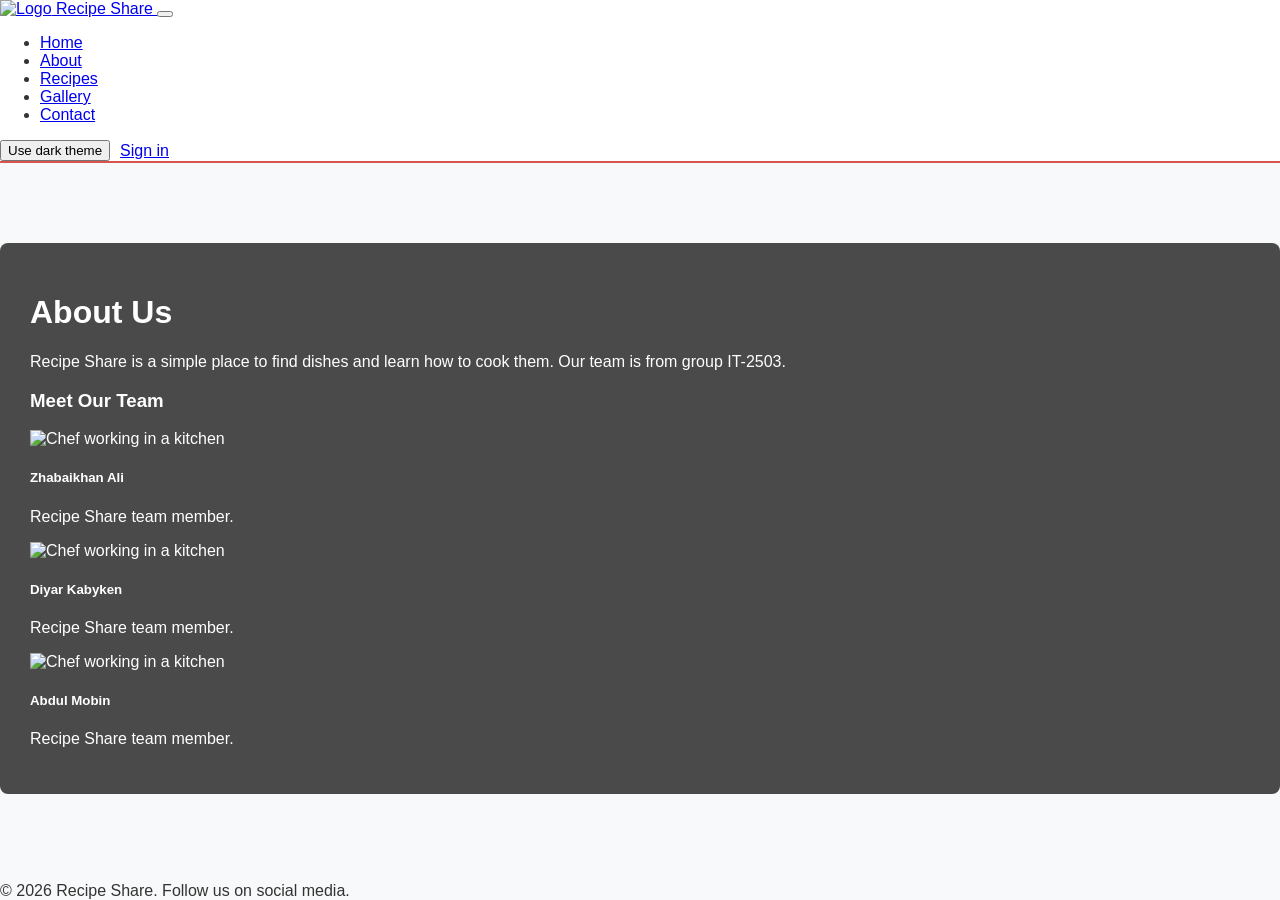
==== about.html @ a32bffd5 "init" ====
<!DOCTYPE html>
<html lang="en">
<head>
  <meta charset="UTF-8">
  <meta name="viewport" content="width=device-width, initial-scale=1.0">
  <title>Recipe Share - About</title>
  <link rel="icon" href="images/icon.ico" type="image/x-icon">
  <link href="vendor/bootstrap.min.css" rel="stylesheet">
  <link rel="stylesheet" href="css/style.css">
</head>
<body>
  <nav class="navbar navbar-expand-lg custom-header sticky-top">
    <div class="container">
      <a class="navbar-brand d-flex align-items-center fw-bold" href="index.html">
        <img src="images/icon.ico" alt="Logo" width="30" height="30" class="me-2">
        Recipe Share
      </a>
      <button class="navbar-toggler" type="button" data-bs-toggle="collapse" data-bs-target="#navbarNav" aria-controls="navbarNav" aria-expanded="false" aria-label="Toggle navigation">
        <span class="navbar-toggler-icon"></span>
      </button>
      <div class="collapse navbar-collapse" id="navbarNav">
        <ul class="navbar-nav ms-auto">
          <li class="nav-item"><a class="nav-link" href="index.html">Home</a></li>
          <li class="nav-item"><a class="nav-link active" aria-current="page" href="about.html">About</a></li>
          <li class="nav-item"><a class="nav-link" href="recipes.html">Recipes</a></li>
          <li class="nav-item"><a class="nav-link" href="gallery.html">Gallery</a></li>
            <li class="nav-item"><a class="nav-link" href="contact.html">Contact</a></li>
        </ul>
        <div class="navbar-tools ms-lg-3">
          <button type="button" id="theme-toggle" class="btn btn-sm btn-outline-secondary" aria-pressed="false">Use dark theme</button>
          <a href="contact.html#sign-in" class="btn btn-sm btn-outline-danger signed-out-only">Sign in</a>
          <span class="signed-in-only user-greeting" hidden>Hi, <span class="user-name"></span></span>
          <button type="button" class="btn btn-sm btn-outline-danger sign-out signed-in-only" hidden>Sign out</button>
        </div>
      </div>
    </div>
  </nav>
  <p id="storage-status" class="container text-danger mt-3 mb-0" role="status" hidden></p>
  
  <main class="bg-about">
    <div class="container">
      <h1>About Us</h1>
      <div class="row mt-4 mb-5">
        <div class="col-md-12">
          <p>Recipe Share is a simple place to find dishes and learn how to cook them. Our team is from group IT-2503.</p>
        </div>
      </div>
      
      <h3 class="text-center mb-4">Meet Our Team</h3>
      <div class="row text-center">
        <div class="col-md-4 mb-4">
          <div class="card h-100">
            <img src="https://images.unsplash.com/photo-1577219491135-ce391730fb2c?auto=format&fit=crop&w=400&q=80" class="card-img-top chef-img" alt="Chef working in a kitchen">
            <div class="card-body">
              <h5 class="card-title text-body">Zhabaikhan Ali</h5>
              <p class="card-text text-muted">Recipe Share team member.</p>
            </div>
          </div>
        </div>
        <div class="col-md-4 mb-4">
          <div class="card h-100">
            <img src="https://encrypted-tbn0.gstatic.com/images?q=tbn:ANd9GcTVHrs0iSagEhD1ojnYFFGTd2JroV9zBdcEIPYgzdg0_A&s=10" class="card-img-top chef-img" alt="Chef working in a kitchen">
            <div class="card-body">
              <h5 class="card-title text-body">Diyar Kabyken</h5>
              <p class="card-text text-muted">Recipe Share team member.</p>
            </div>
          </div>
        </div>
        <div class="col-md-4 mb-4">
          <div class="card h-100">
            <img src="https://images.unsplash.com/photo-1600565193348-f74bd3c7ccdf?auto=format&fit=crop&w=400&q=80" class="card-img-top chef-img" alt="Chef working in a kitchen">
            <div class="card-body">
              <h5 class="card-title text-body">Abdul Mobin</h5>
              <p class="card-text text-muted">Recipe Share team member.</p>
            </div>
          </div>
        </div>
      </div>
    </div>
  </main>

  <footer class="bg-dark text-white text-center py-3">
    <p>&copy; 2026 Recipe Share. Follow us on social media.</p>
  </footer>
  <script src="vendor/bootstrap.bundle.min.js"></script>
  <script src="vendor/jquery.min.js"></script>
  <script src="js/script.js"></script>
</body>
</html>
---- css/style.css ----
/* Base styles and Bootstrap overrides */


:root {
  --primary-color: #d9534f;
  --bg-light: #f8f9fa;
  --text-dark: #333333;
  --surface: #ffffff;
  --border-color: #dddddd;
  --soft-background: #f1f3f5;
}

:root[data-bs-theme="dark"] {
  --bg-light: #171b20;
  --text-dark: #e9ecef;
  --surface: #252a31;
  --border-color: #495057;
  --soft-background: #343a40;
}

body {
  font-family: Arial, sans-serif;
  color: var(--text-dark);
  background-color: var(--bg-light);
  margin: 0;
  display: flex;
  flex-direction: column;
  min-height: 100vh;
}

main {
  flex: 1;
}

.custom-header {
  border-bottom: 2px solid var(--primary-color);
  background-color: var(--surface);
}

.nav-link:hover, .nav-link:focus {
  color: var(--primary-color) !important;
}

.bg-home {
  background-image: url('https://images.unsplash.com/photo-1495195134817-aeb325a55b65?auto=format&fit=crop&w=1920&q=80');
  background-size: cover;
  background-position: center;
  color: white;
  padding: 100px 0;
}

.bg-home h1, .bg-home p {
  background-color: rgba(0, 0, 0, 0.6);
  display: inline-block;
  padding: 10px 20px;
}

.bg-about {
  background-image: url('https://images.unsplash.com/photo-1556910103-1c02745aae4d?auto=format&fit=crop&w=1920&q=80');
  background-size: cover;
  background-position: center;
  padding: 80px 0;
  color: white;
}

.bg-about .container {
  background-color: rgba(0, 0, 0, 0.7);
  padding: 30px;
  border-radius: 8px;
}

.chef-img { 
  height: 200px; 
  object-fit: cover; 
}

/* Recipe Flexbox layout */

.recipe-flex-container { 
  display: flex; 
  flex-direction: column; 
  gap: 20px; 
}

.recipe-horizontal-card { 
  display: flex; 
  flex-direction: column; 
  background: var(--surface);
  border: 1px solid var(--border-color);
  overflow: hidden; 
}

@media (min-width: 768px) { 
  .recipe-horizontal-card { flex-direction: row; } 
}

.recipe-horizontal-img { 
  width: 100%; 
  height: 200px; 
  object-fit: cover; 
}

@media (min-width: 768px) { 
  .recipe-horizontal-img { width: 300px; height: auto; } 
}


/* Gallery Grid layout */

.gallery-grid {
display: grid;
grid-template-columns: repeat(3, 1fr);
gap: 20px;
}

@media (max-width: 768px) { .gallery-grid { grid-template-columns: repeat(2, 1fr); } }
@media (max-width: 480px) { .gallery-grid { grid-template-columns: 1fr; } }

.gallery-link {
display: block;
overflow: hidden;
border-radius: 4px;
}

.gallery-img {
width: 100%;
height: 250px;
object-fit: cover;
transition: transform 0.3s ease-in-out;
}

.gallery-link:hover .gallery-img { transform: scale(1.08); }
/* Search and recipe list */
[hidden] {
  display: none !important;
}

.search-panel, .recipe-notebook, .registration-panel, .home-feature {
  padding: 24px;
  background: var(--surface);
  border: 1px solid var(--border-color);
  border-radius: 6px;
}

.filter-buttons, .form-actions {
  display: flex;
  flex-wrap: wrap;
  gap: 10px;
}

.recipe-horizontal-card h4 {
  font-size: 1.3rem;
}

.table td:last-child {
  min-width: 155px;
}

footer p {
  margin: 0;
}

/* Form feedback */
.field-feedback {
  font-size: 0.875rem;
  margin: 5px 0 0;
}

.password-strength {
  padding: 8px 12px;
  margin: 10px 0;
  border-left: 4px solid #6c757d;
  background: var(--soft-background);
  font-size: 0.9rem;
}

.password-strength.weak {
  border-color: #b02a37;
  color: #b02a37;
}

.password-strength.medium {
  border-color: #8a5800;
  color: #8a5800;
}

.password-strength.strong {
  border-color: #146c43;
  color: #146c43;
}

/* Gallery viewer */
.lightbox {
  display: none;
  position: fixed;
  inset: 0;
  z-index: 1100;
  padding: 24px;
  overflow-y: auto;
  background: rgba(0, 0, 0, 0.92);
  color: #fff;
}

.lightbox-content {
  position: relative;
  max-width: 950px;
  margin: 0 auto;
  padding-top: 50px;
  text-align: center;
}

.lightbox-close {
  position: absolute;
  top: 0;
  right: 0;
}

#lightbox-image {
  max-width: 100%;
  height: 65vh;
  object-fit: contain;
}

.lightbox-controls {
  display: flex;
  justify-content: center;
  align-items: center;
  gap: 20px;
}

.lightbox-open {
  overflow: hidden;
}

.gallery-link:focus-visible {
  outline: 3px solid #b02a37;
  outline-offset: 4px;
}

@media (max-width: 575px) {
  .search-panel, .recipe-notebook, .registration-panel, .home-feature {
    padding: 16px;
  }

  .lightbox {
    padding: 16px;
  }

  .lightbox-controls {
    gap: 10px;
  }

  #lightbox-image {
    height: 55vh;
  }
}

/* Theme and account controls */
.navbar-tools {
  display: flex;
  align-items: center;
  flex-wrap: wrap;
  gap: 10px;
}

.user-greeting {
  max-width: 180px;
  overflow-wrap: anywhere;
  font-size: 0.875rem;
}

#sign-in, #sign-in-heading {
  scroll-margin-top: 90px;
}

#sign-in-summary {
  overflow-wrap: anywhere;
}

[data-bs-theme="dark"] .nav-link:hover,
[data-bs-theme="dark"] .nav-link:focus,
[data-bs-theme="dark"] .text-danger,
[data-bs-theme="dark"] .password-strength.weak {
  color: #ff9b9b !important;
}

[data-bs-theme="dark"] .text-success,
[data-bs-theme="dark"] .password-strength.strong {
  color: #7bdca8 !important;
}

[data-bs-theme="dark"] .password-strength.medium {
  color: #ffd078;
}

[data-bs-theme="dark"] .btn-outline-danger {
  --bs-btn-color: #ff9b9b;
  --bs-btn-border-color: #ff9b9b;
}

[data-bs-theme="dark"] .navbar .nav-link {
  color: #ced4da;
}

[data-bs-theme="dark"] .navbar .nav-link.active {
  color: #ffffff;
}

[data-bs-theme="dark"] .btn-outline-secondary {
  --bs-btn-color: #ced4da;
  --bs-btn-border-color: #adb5bd;
}

@media (max-width: 991px) {
  .navbar-tools {
    padding: 12px 0;
  }
}
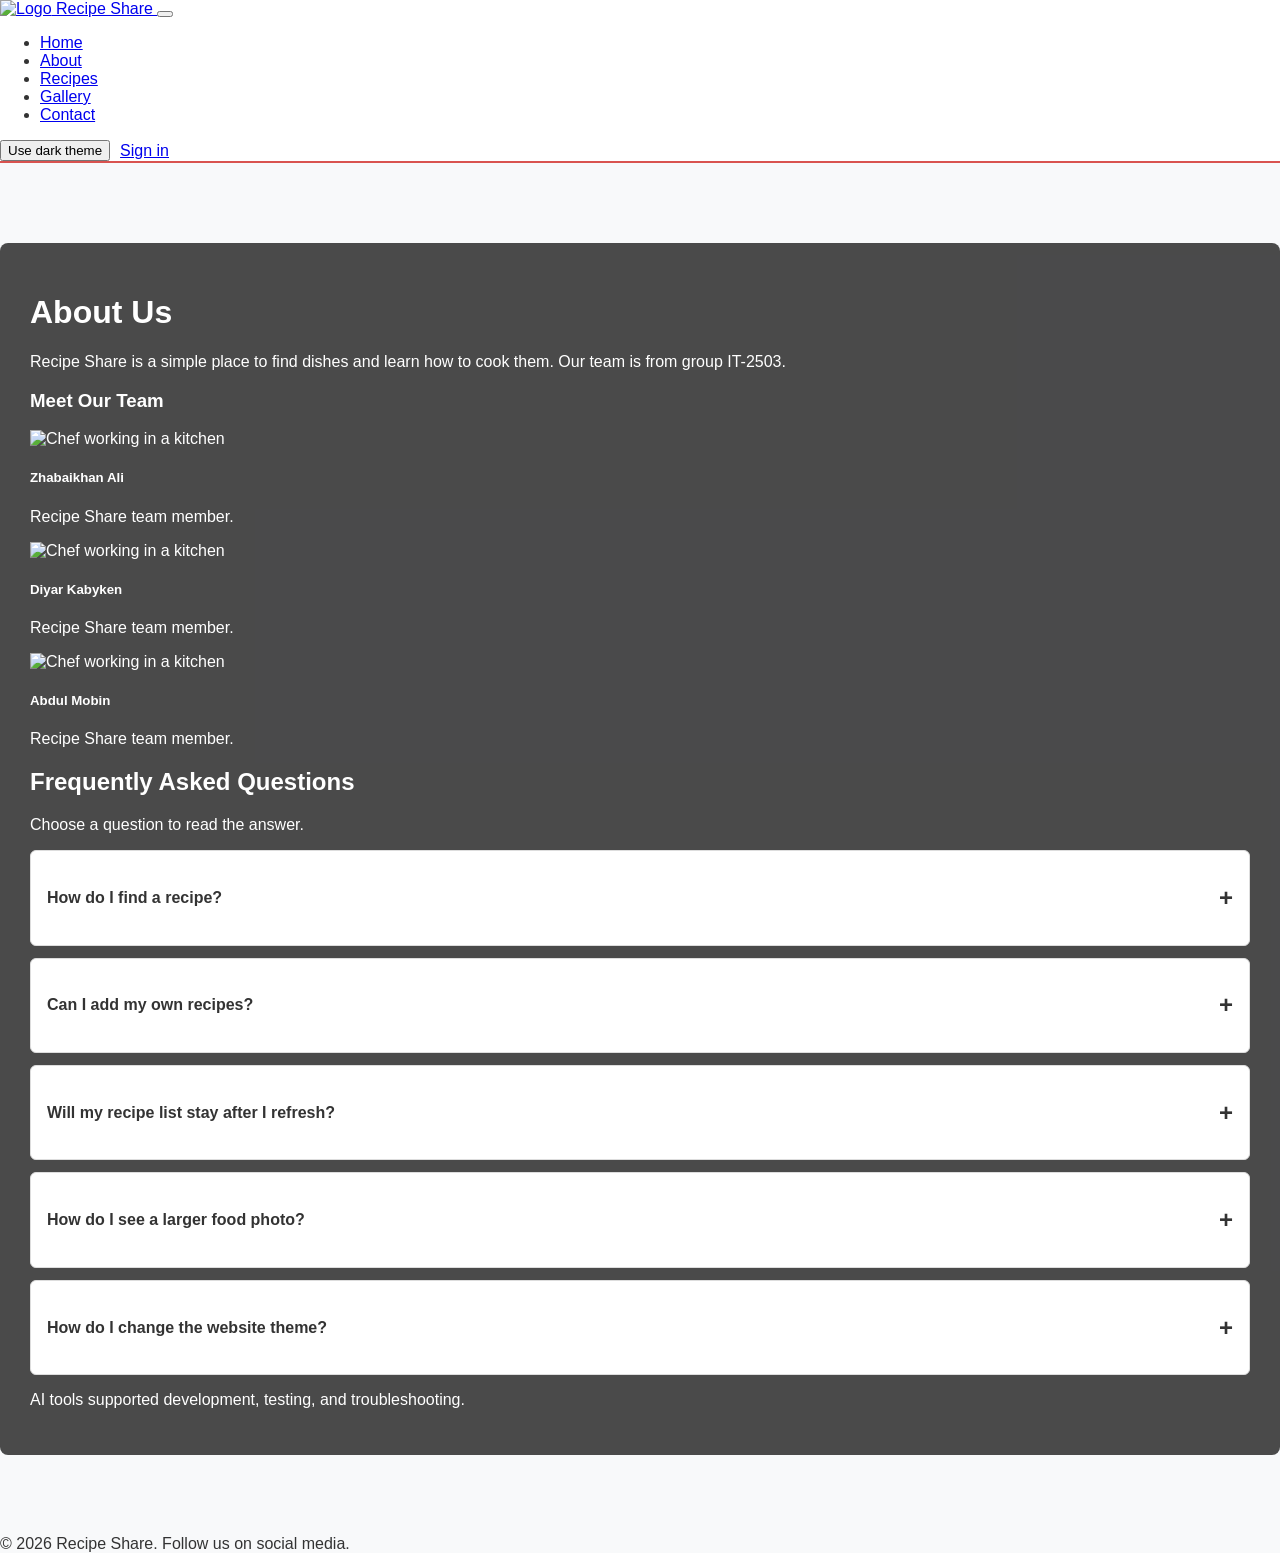
==== commit 29244f54: "init" ====
--- a/about.html
+++ b/about.html
@@ -76,6 +76,66 @@
           </div>
         </div>
       </div>
+      <section id="faq" class="mt-5" aria-labelledby="faq-heading">
+        <h2 id="faq-heading">Frequently Asked Questions</h2>
+        <p>Choose a question to read the answer.</p>
+        <div class="faq-item">
+          <h3 class="m-0">
+            <button type="button" id="faq-question-1" class="faq-question" aria-expanded="false" aria-controls="faq-answer-1">
+              <span>How do I find a recipe?</span>
+              <span class="faq-indicator" aria-hidden="true">+</span>
+            </button>
+          </h3>
+          <div id="faq-answer-1" class="faq-answer" role="region" aria-labelledby="faq-question-1">
+            <p>Open Recipes and enter a dish or ingredient in the search box. Choose a category to narrow the results.</p>
+          </div>
+        </div>
+        <div class="faq-item">
+          <h3 class="m-0">
+            <button type="button" id="faq-question-2" class="faq-question" aria-expanded="false" aria-controls="faq-answer-2">
+              <span>Can I add my own recipes?</span>
+              <span class="faq-indicator" aria-hidden="true">+</span>
+            </button>
+          </h3>
+          <div id="faq-answer-2" class="faq-answer" role="region" aria-labelledby="faq-question-2">
+            <p>Use My Recipe List on the Recipes page to add a name, category, and cooking time. You can edit or delete entries there.</p>
+          </div>
+        </div>
+        <div class="faq-item">
+          <h3 class="m-0">
+            <button type="button" id="faq-question-3" class="faq-question" aria-expanded="false" aria-controls="faq-answer-3">
+              <span>Will my recipe list stay after I refresh?</span>
+              <span class="faq-indicator" aria-hidden="true">+</span>
+            </button>
+          </h3>
+          <div id="faq-answer-3" class="faq-answer" role="region" aria-labelledby="faq-question-3">
+            <p>The list resets when you reload the Recipes page. Keep a separate copy of recipes you want to save.</p>
+          </div>
+        </div>
+        <div class="faq-item">
+          <h3 class="m-0">
+            <button type="button" id="faq-question-4" class="faq-question" aria-expanded="false" aria-controls="faq-answer-4">
+              <span>How do I see a larger food photo?</span>
+              <span class="faq-indicator" aria-hidden="true">+</span>
+            </button>
+          </h3>
+          <div id="faq-answer-4" class="faq-answer" role="region" aria-labelledby="faq-question-4">
+            <p>Open Gallery and select a photo. Use Previous and Next to browse, then choose Close to return.</p>
+          </div>
+        </div>
+        <div class="faq-item">
+          <h3 class="m-0">
+            <button type="button" id="faq-question-5" class="faq-question" aria-expanded="false" aria-controls="faq-answer-5">
+              <span>How do I change the website theme?</span>
+              <span class="faq-indicator" aria-hidden="true">+</span>
+            </button>
+          </h3>
+          <div id="faq-answer-5" class="faq-answer" role="region" aria-labelledby="faq-question-5">
+            <p>Use the theme button in the navigation menu to switch between light and dark. Your choice stays when you refresh or move to another page.</p>
+          </div>
+        </div>
+      </section>
+      <p class="small mt-4 mb-0">AI tools supported development, testing, and troubleshooting.</p>
     </div>
   </main>
 
@@ -86,4 +146,4 @@
   <script src="vendor/jquery.min.js"></script>
   <script src="js/script.js"></script>
 </body>
-</html>+</html>
--- a/css/style.css
+++ b/css/style.css
@@ -316,3 +316,104 @@
     padding: 12px 0;
   }
 }
+
+/* Frequently asked questions */
+.faq-item {
+  margin-top: 12px;
+  border: 1px solid var(--border-color);
+  border-radius: 6px;
+  background: var(--surface);
+  color: var(--text-dark);
+  overflow: hidden;
+}
+
+.faq-question {
+  display: flex;
+  align-items: center;
+  justify-content: space-between;
+  gap: 16px;
+  width: 100%;
+  padding: 16px;
+  border: 0;
+  background: var(--surface);
+  color: inherit;
+  font-size: 1rem;
+  font-weight: bold;
+  text-align: left;
+}
+
+.faq-question:hover {
+  background: var(--soft-background);
+}
+
+.faq-question:focus-visible {
+  outline: 3px solid var(--primary-color);
+  outline-offset: -4px;
+}
+
+.faq-indicator {
+  flex-shrink: 0;
+  font-size: 1.5rem;
+  line-height: 1;
+}
+
+.faq-answer {
+  display: none;
+  padding: 0 16px 16px;
+}
+
+.faq-answer p {
+  margin: 0;
+}
+
+#faq {
+  scroll-margin-top: 90px;
+}
+
+/* Online recipe search */
+#online-recipes {
+  scroll-margin-top: 90px;
+}
+
+.online-search-controls {
+  display: flex;
+  gap: 12px;
+}
+
+.online-search-controls .btn {
+  flex-shrink: 0;
+}
+
+.online-results {
+  display: grid;
+  grid-template-columns: repeat(2, minmax(0, 1fr));
+  gap: 20px;
+}
+
+.online-recipe-card {
+  border: 1px solid var(--border-color);
+  border-radius: 6px;
+  overflow: hidden;
+  background: var(--surface);
+  overflow-wrap: anywhere;
+}
+
+.online-recipe-card img {
+  width: 100%;
+  height: 220px;
+  object-fit: cover;
+}
+
+.online-instructions {
+  white-space: pre-line;
+}
+
+@media (max-width: 575px) {
+  .online-search-controls {
+    flex-direction: column;
+  }
+
+  .online-results {
+    grid-template-columns: 1fr;
+  }
+}
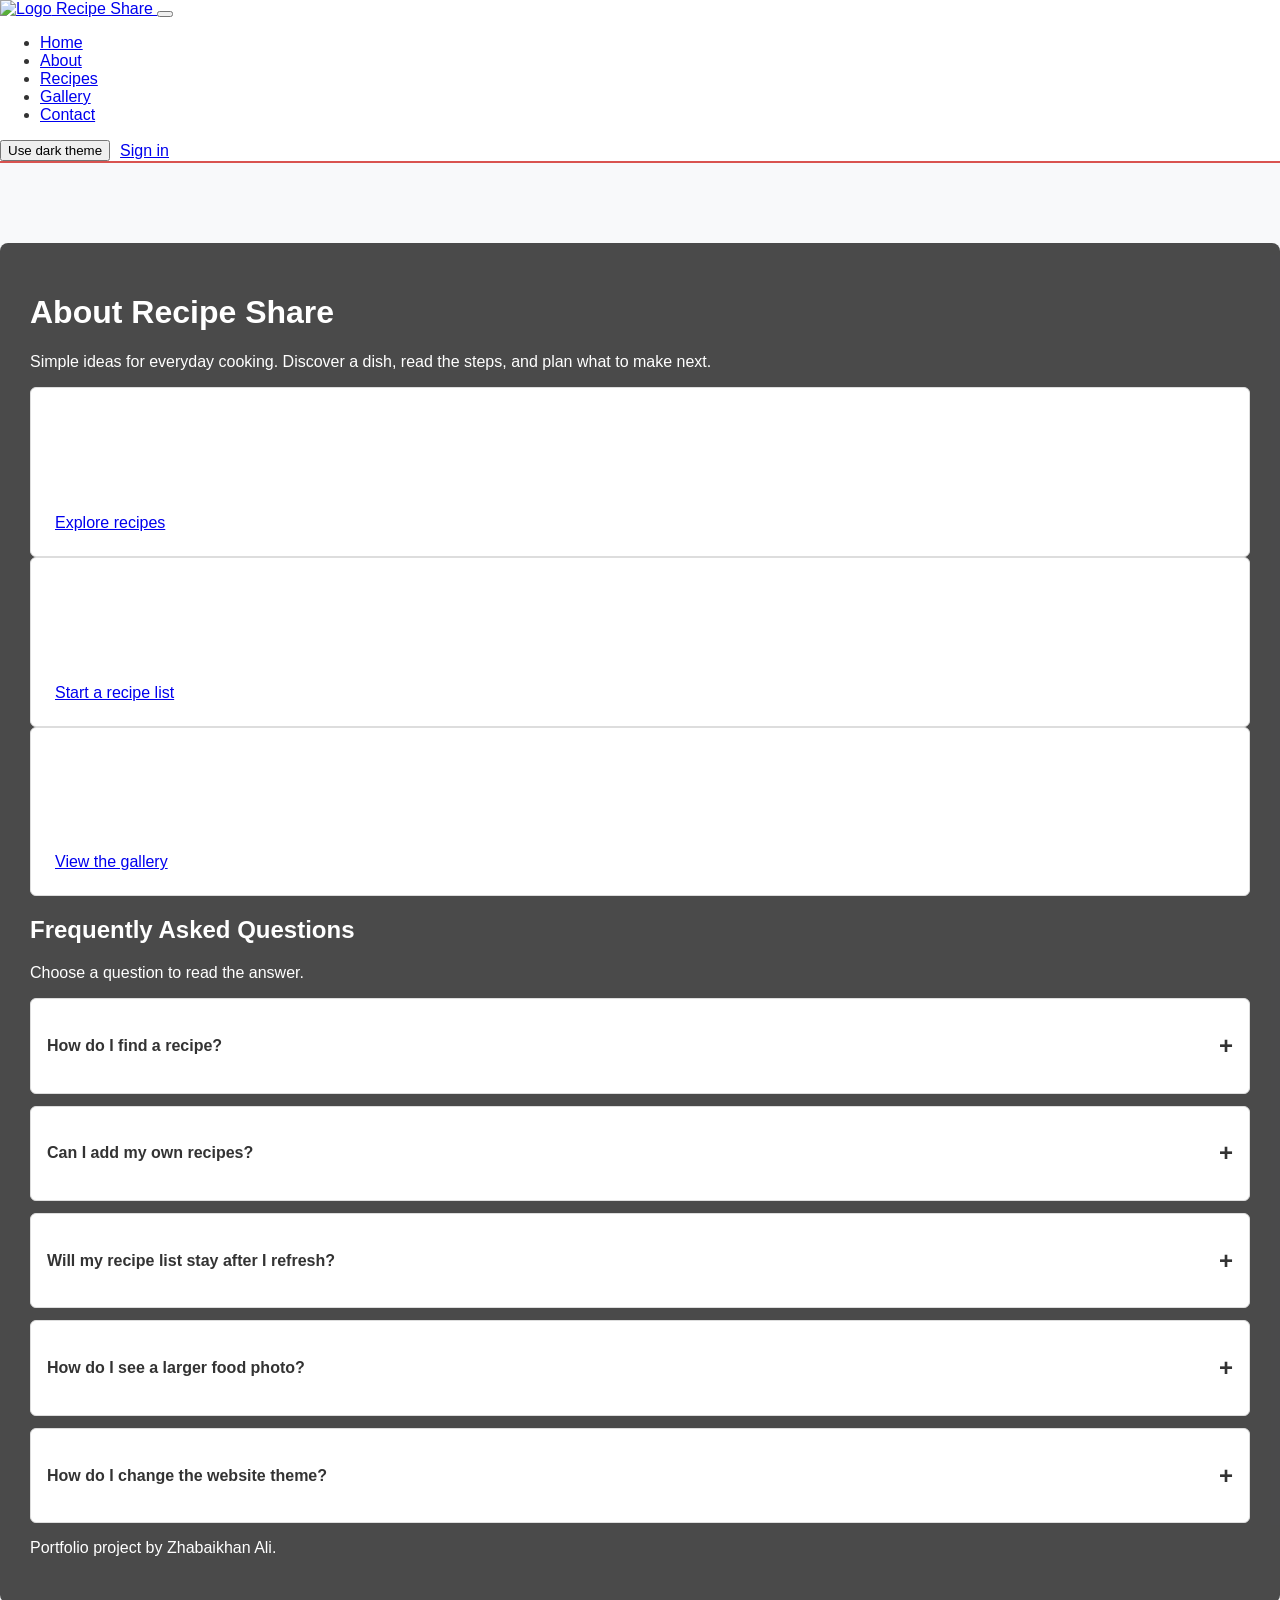
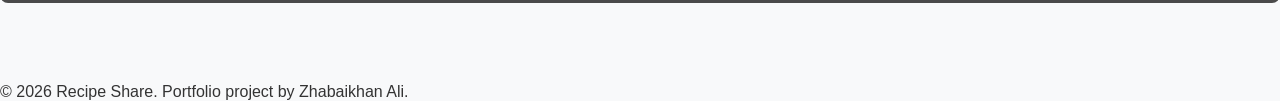
==== commit c89b4758: "init" ====
--- a/about.html
+++ b/about.html
@@ -3,6 +3,7 @@
 <head>
   <meta charset="UTF-8">
   <meta name="viewport" content="width=device-width, initial-scale=1.0">
+  <meta name="description" content="Learn about Recipe Share and find answers to common questions about recipes, lists, and themes.">
   <title>Recipe Share - About</title>
   <link rel="icon" href="images/icon.ico" type="image/x-icon">
   <link href="vendor/bootstrap.min.css" rel="stylesheet">
@@ -39,41 +40,29 @@
   
   <main class="bg-about">
     <div class="container">
-      <h1>About Us</h1>
-      <div class="row mt-4 mb-5">
-        <div class="col-md-12">
-          <p>Recipe Share is a simple place to find dishes and learn how to cook them. Our team is from group IT-2503.</p>
+      <h1>About Recipe Share</h1>
+      <p class="mb-4">Simple ideas for everyday cooking. Discover a dish, read the steps, and plan what to make next.</p>
+      <div class="row g-4">
+        <div class="col-md-4">
+          <article class="home-feature h-100 text-body">
+            <h2 class="h5">Find your next meal</h2>
+            <p>Browse the collection or search online for more recipes. Filter the collection by dish or category.</p>
+            <a href="recipes.html">Explore recipes</a>
+          </article>
         </div>
-      </div>
-      
-      <h3 class="text-center mb-4">Meet Our Team</h3>
-      <div class="row text-center">
-        <div class="col-md-4 mb-4">
-          <div class="card h-100">
-            <img src="https://images.unsplash.com/photo-1577219491135-ce391730fb2c?auto=format&fit=crop&w=400&q=80" class="card-img-top chef-img" alt="Chef working in a kitchen">
-            <div class="card-body">
-              <h5 class="card-title text-body">Zhabaikhan Ali</h5>
-              <p class="card-text text-muted">Recipe Share team member.</p>
-            </div>
-          </div>
+        <div class="col-md-4">
+          <article class="home-feature h-100 text-body">
+            <h2 class="h5">Plan your cooking</h2>
+            <p>Make a list of dishes you want to try during your visit. Add cooking times and update your choices as you go.</p>
+            <a href="recipes.html#notebook-heading">Start a recipe list</a>
+          </article>
         </div>
-        <div class="col-md-4 mb-4">
-          <div class="card h-100">
-            <img src="https://encrypted-tbn0.gstatic.com/images?q=tbn:ANd9GcTVHrs0iSagEhD1ojnYFFGTd2JroV9zBdcEIPYgzdg0_A&s=10" class="card-img-top chef-img" alt="Chef working in a kitchen">
-            <div class="card-body">
-              <h5 class="card-title text-body">Diyar Kabyken</h5>
-              <p class="card-text text-muted">Recipe Share team member.</p>
-            </div>
-          </div>
-        </div>
-        <div class="col-md-4 mb-4">
-          <div class="card h-100">
-            <img src="https://images.unsplash.com/photo-1600565193348-f74bd3c7ccdf?auto=format&fit=crop&w=400&q=80" class="card-img-top chef-img" alt="Chef working in a kitchen">
-            <div class="card-body">
-              <h5 class="card-title text-body">Abdul Mobin</h5>
-              <p class="card-text text-muted">Recipe Share team member.</p>
-            </div>
-          </div>
+        <div class="col-md-4">
+          <article class="home-feature h-100 text-body">
+            <h2 class="h5">Take a closer look</h2>
+            <p>Browse the food gallery and open any photo for a larger view. Choose the light or dark theme that suits you.</p>
+            <a href="gallery.html">View the gallery</a>
+          </article>
         </div>
       </div>
       <section id="faq" class="mt-5" aria-labelledby="faq-heading">
@@ -135,12 +124,12 @@
           </div>
         </div>
       </section>
-      <p class="small mt-4 mb-0">AI tools supported development, testing, and troubleshooting.</p>
+      <p class="small mt-4 mb-0">Portfolio project by Zhabaikhan Ali.</p>
     </div>
   </main>
 
   <footer class="bg-dark text-white text-center py-3">
-    <p>&copy; 2026 Recipe Share. Follow us on social media.</p>
+    <p>&copy; 2026 Recipe Share. Portfolio project by Zhabaikhan Ali.</p>
   </footer>
   <script src="vendor/bootstrap.bundle.min.js"></script>
   <script src="vendor/jquery.min.js"></script>
--- a/css/style.css
+++ b/css/style.css
@@ -67,11 +67,6 @@
   background-color: rgba(0, 0, 0, 0.7);
   padding: 30px;
   border-radius: 8px;
-}
-
-.chef-img { 
-  height: 200px; 
-  object-fit: cover; 
 }
 
 /* Recipe Flexbox layout */
